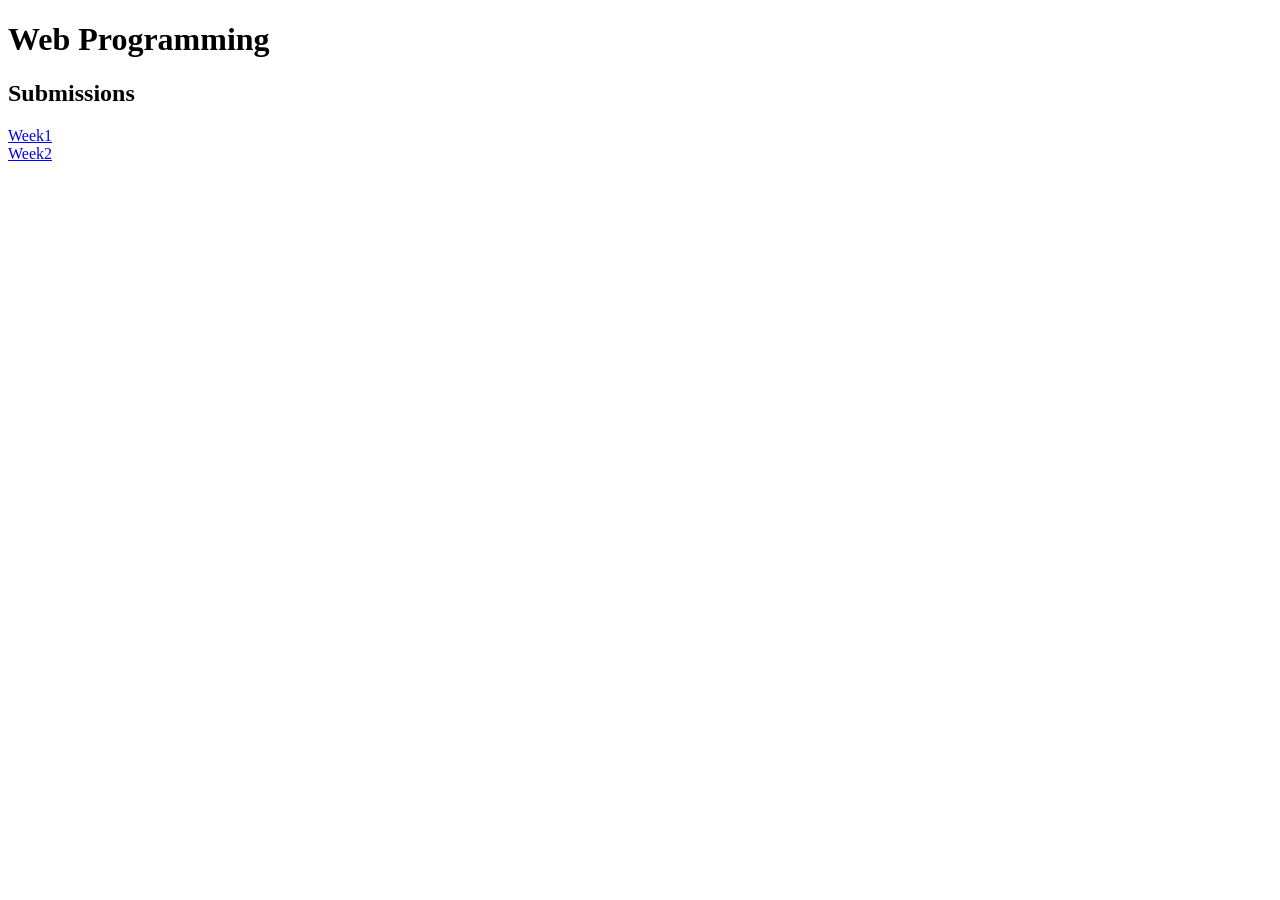
==== index.html @ 9fd9418b "Mycommit" ====
<!DOCTYPE html>
<html lang="en">
<head>

</head>
<body>
    <header>
    </header>
 <main>
    <h1>Web Programming</h1>
     <h2>Submissions</h2>
     <a href="Week1/Week1.html">Week1</a>
     </main>
     <a href="Week2/Week2.html">Week2</a>
</body>
</html>
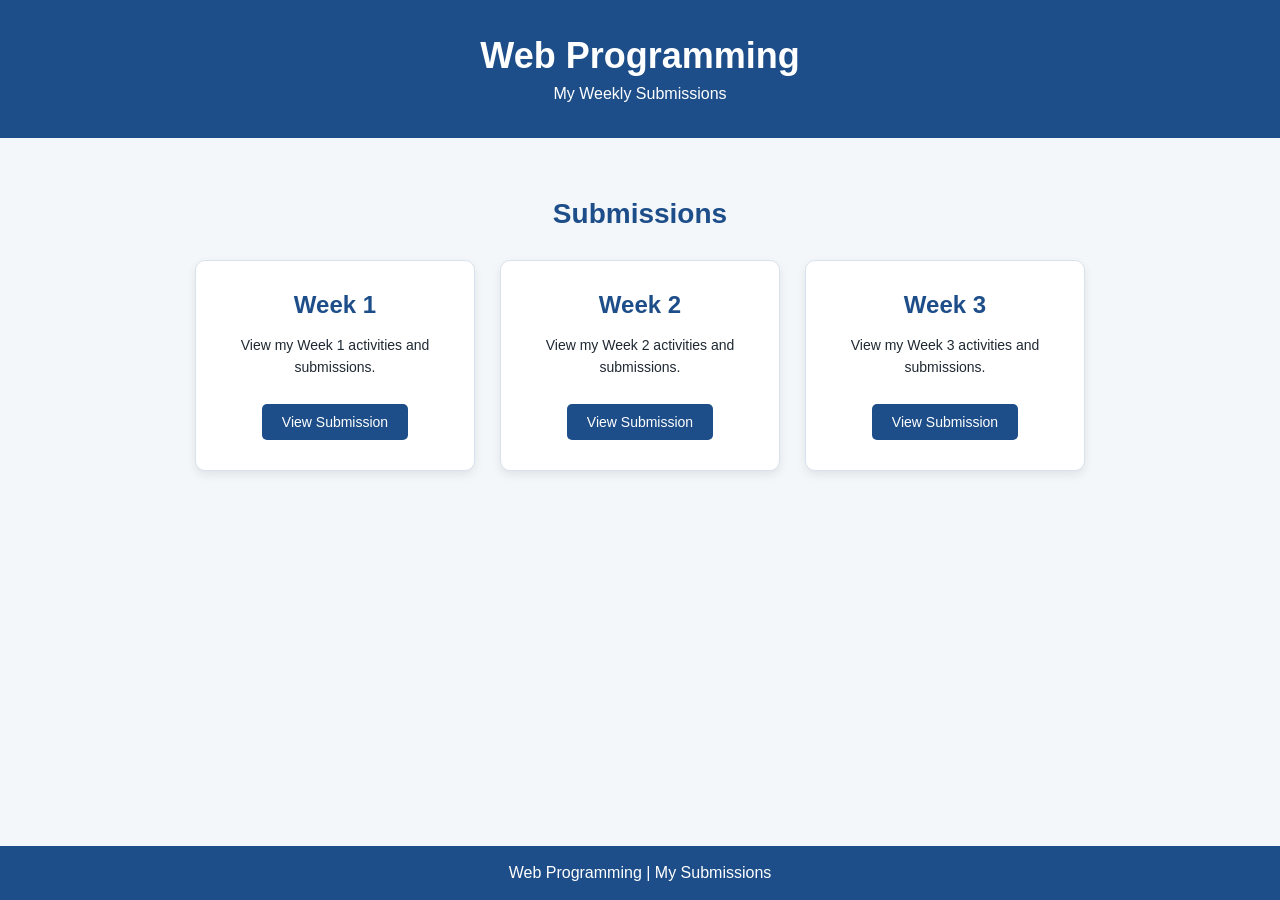
==== commit c811e3e2: "newcommit" ====
--- a/index.html
+++ b/index.html
@@ -2,16 +2,47 @@
 <!DOCTYPE html>
 <html lang="en">
 <head>
-
+    <meta charset="UTF-8">
+    <meta name="viewport" content="width=device-width, initial-scale=1.0">
+    <title>Web Programming Submissions</title>
+    <link rel="stylesheet" href="styles.css">
 </head>
 <body>
+
     <header>
+        <h1>Web Programming</h1>
+        <p>My Weekly Submissions</p>
     </header>
- <main>
-    <h1>Web Programming</h1>
-     <h2>Submissions</h2>
-     <a href="Week1/Week1.html">Week1</a>
-     </main>
-     <a href="Week2/Week2.html">Week2</a>
+
+    <main>
+        <h2>Submissions</h2>
+
+        <div class="week-container">
+
+            <div class="week-card">
+                <h3>Week 1</h3>
+                <p>View my Week 1 activities and submissions.</p>
+                <a href="Week1/Week1.html">View Submission</a>
+            </div>
+
+            <div class="week-card">
+                <h3>Week 2</h3>
+                <p>View my Week 2 activities and submissions.</p>
+                <a href="Week2/Week2.html">View Submission</a>
+            </div>
+
+            <div class="week-card">
+                <h3>Week 3</h3>
+                <p>View my Week 3 activities and submissions.</p>
+                <a href="Week3/Week3.html">View Submission</a>
+            </div>
+
+        </div>
+    </main>
+
+    <footer>
+        <p>Web Programming | My Submissions</p>
+    </footer>
+
 </body>
 </html>
--- a/styles.css
+++ b/styles.css
@@ -0,0 +1,125 @@
+
+* {
+    box-sizing: border-box;
+    margin: 0;
+    padding: 0;
+}
+
+body {
+    font-family: Arial, sans-serif;
+    background: #f4f7fa;
+    color: #1f2933;
+    min-height: 100vh;
+    display: flex;
+    flex-direction: column;
+}
+
+/* HEADER */
+header {
+    background: #1d4e89;
+    color: white;
+    text-align: center;
+    padding: 35px 20px;
+}
+
+header h1 {
+    font-size: 36px;
+    margin-bottom: 8px;
+}
+
+header p {
+    font-size: 16px;
+}
+
+/* MAIN */
+main {
+    flex: 1;
+    width: 100%;
+    max-width: 1000px;
+    margin: 60px auto;
+    padding: 0 20px;
+    text-align: center;
+}
+
+main h2 {
+    font-size: 28px;
+    margin-bottom: 30px;
+    color: #1d4e89;
+}
+
+/* WEEK CARDS */
+.week-container {
+    display: flex;
+    justify-content: center;
+    align-items: stretch;
+    gap: 25px;
+    flex-wrap: wrap;
+}
+
+.week-card {
+    background: white;
+    width: 280px;
+    padding: 30px 20px;
+    border: 1px solid #d9e2ec;
+    border-radius: 10px;
+    box-shadow: 0 4px 10px rgba(0, 0, 0, 0.08);
+    transition: 0.3s;
+}
+
+.week-card:hover {
+    transform: translateY(-5px);
+    box-shadow: 0 8px 18px rgba(0, 0, 0, 0.12);
+}
+
+.week-card h3 {
+    color: #1d4e89;
+    font-size: 24px;
+    margin-bottom: 15px;
+}
+
+.week-card p {
+    font-size: 14px;
+    line-height: 1.6;
+    margin-bottom: 25px;
+}
+
+/* BUTTON */
+.week-card a {
+    display: inline-block;
+    background: #1d4e89;
+    color: white;
+    text-decoration: none;
+    padding: 10px 20px;
+    border-radius: 5px;
+    font-size: 14px;
+}
+
+.week-card a:hover {
+    background: #163b69;
+}
+
+/* FOOTER */
+footer {
+    background: #1d4e89;
+    color: white;
+    text-align: center;
+    padding: 18px;
+    margin-top: auto;
+}
+
+/* RESPONSIVE */
+@media (max-width: 600px) {
+    header h1 {
+        font-size: 28px;
+    }
+
+    .week-container {
+        flex-direction: column;
+        align-items: center;
+    }
+
+    .week-card {
+        width: 100%;
+        max-width: 350px;
+    }
+}
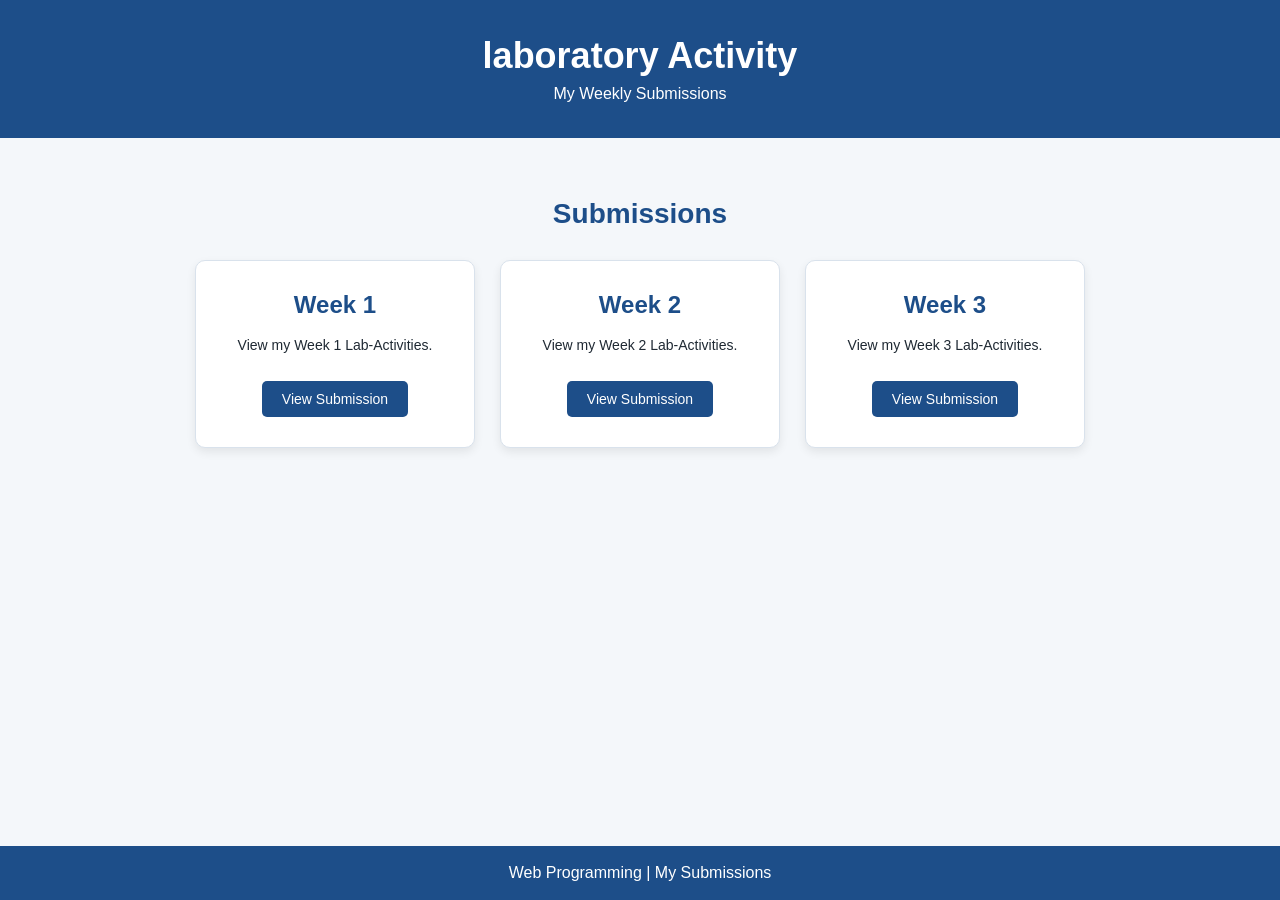
==== commit adcf2684: "commit" ====
--- a/index.html
+++ b/index.html
@@ -4,13 +4,13 @@
 <head>
     <meta charset="UTF-8">
     <meta name="viewport" content="width=device-width, initial-scale=1.0">
-    <title>Web Programming Submissions</title>
+    <title>laboratory Activity</title>
     <link rel="stylesheet" href="styles.css">
 </head>
 <body>
 
     <header>
-        <h1>Web Programming</h1>
+        <h1>laboratory Activity</h1>
         <p>My Weekly Submissions</p>
     </header>
 
@@ -21,19 +21,19 @@
 
             <div class="week-card">
                 <h3>Week 1</h3>
-                <p>View my Week 1 activities and submissions.</p>
+                <p>View my Week 1 Lab-Activities.</p>
                 <a href="Week1/Week1.html">View Submission</a>
             </div>
 
             <div class="week-card">
                 <h3>Week 2</h3>
-                <p>View my Week 2 activities and submissions.</p>
+                <p>View my Week 2 Lab-Activities.</p>
                 <a href="Week2/Week2.html">View Submission</a>
             </div>
 
             <div class="week-card">
                 <h3>Week 3</h3>
-                <p>View my Week 3 activities and submissions.</p>
+                <p>View my Week 3 Lab-Activities.</p>
                 <a href="Week3/Week3.html">View Submission</a>
             </div>
 
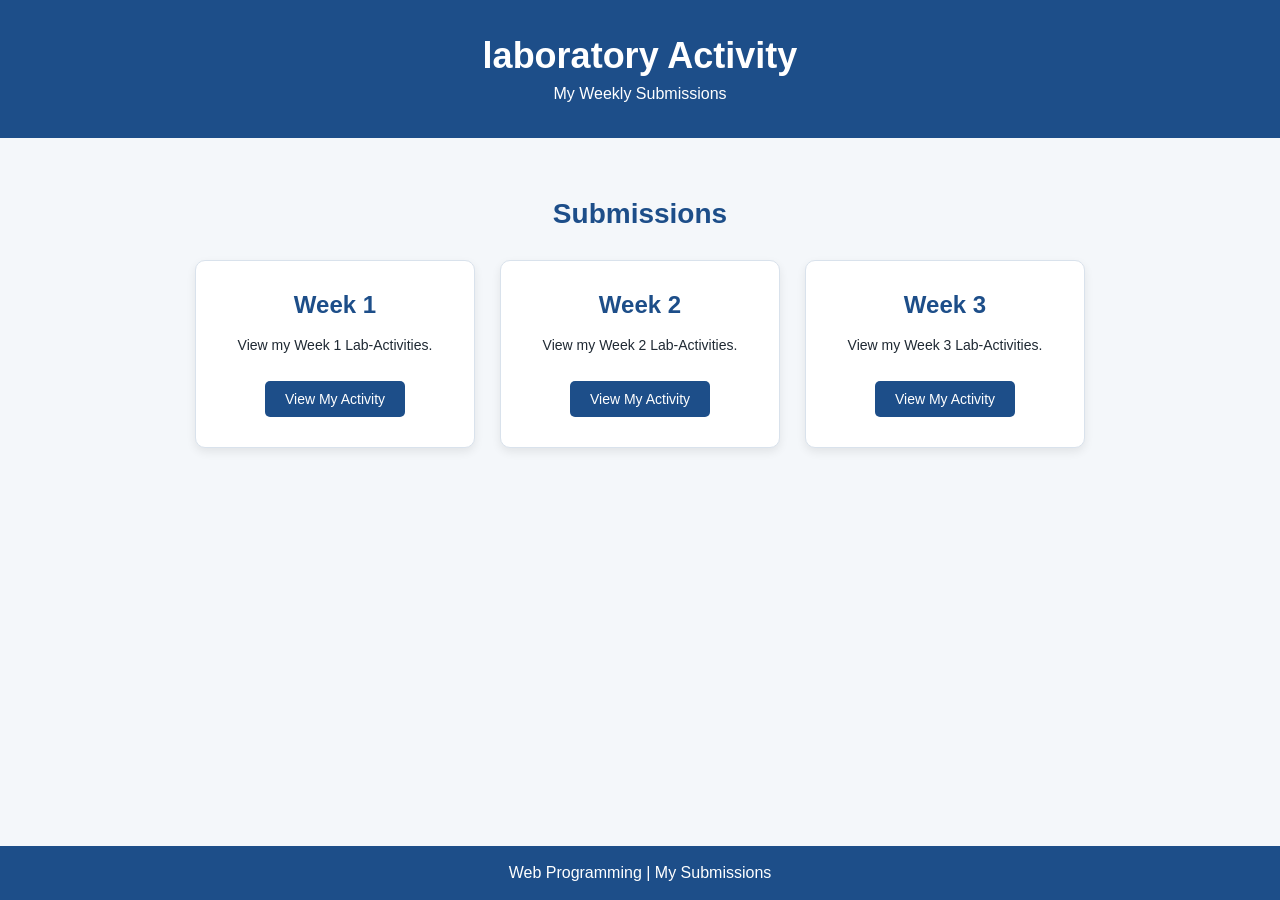
==== commit d0805d15: "commit" ====
--- a/index.html
+++ b/index.html
@@ -22,19 +22,19 @@
             <div class="week-card">
                 <h3>Week 1</h3>
                 <p>View my Week 1 Lab-Activities.</p>
-                <a href="Week1/Week1.html">View Submission</a>
+                <a href="Week1/Week1.html">View My Activity</a>
             </div>
 
             <div class="week-card">
                 <h3>Week 2</h3>
                 <p>View my Week 2 Lab-Activities.</p>
-                <a href="Week2/Week2.html">View Submission</a>
+                <a href="Week2/Week2.html">View My Activity</a>
             </div>
 
             <div class="week-card">
                 <h3>Week 3</h3>
                 <p>View my Week 3 Lab-Activities.</p>
-                <a href="Week3/Week3.html">View Submission</a>
+                <a href="Week3/Week3.html">View My Activity</a>
             </div>
 
         </div>
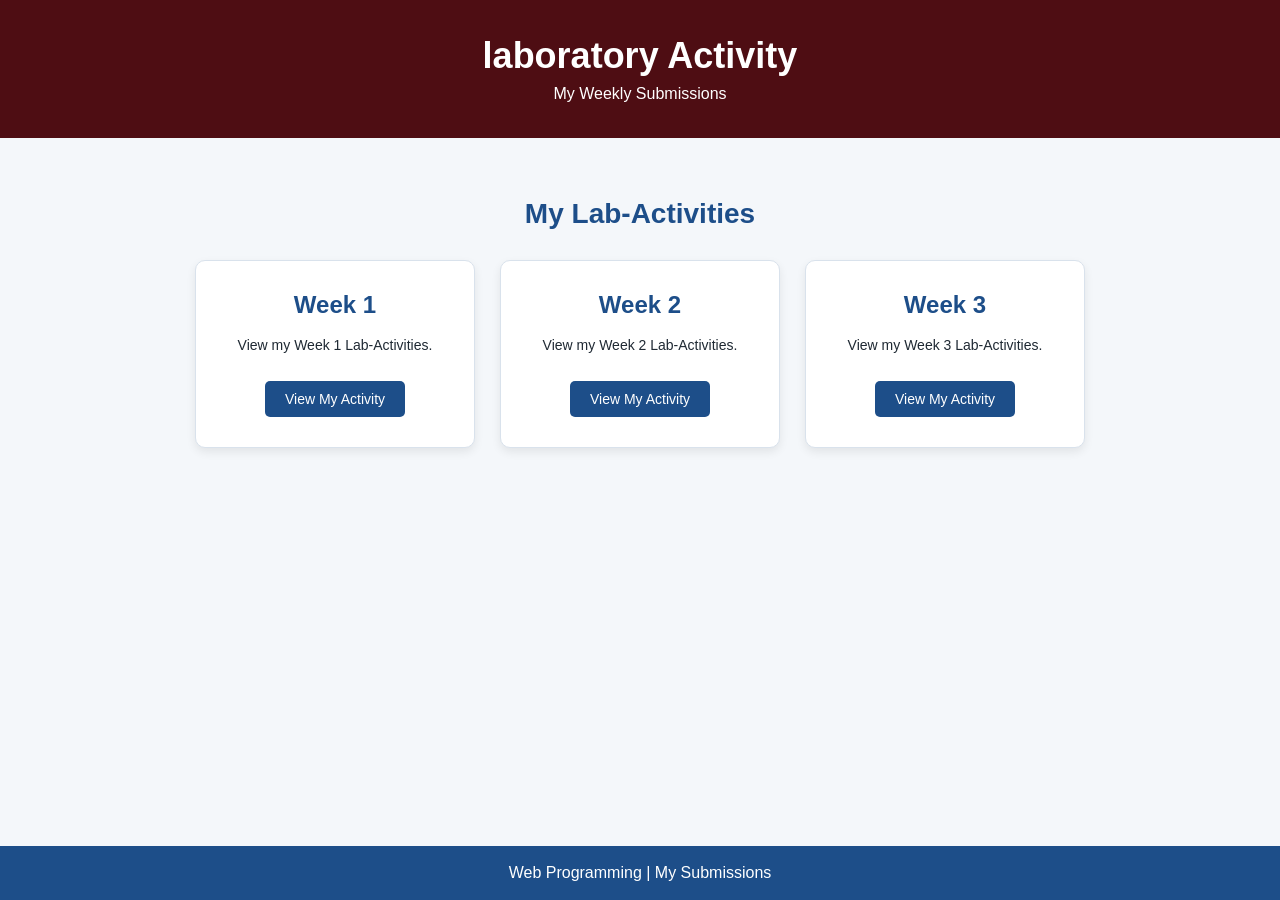
==== commit 4b15343d: "commit" ====
--- a/index.html
+++ b/index.html
@@ -15,7 +15,7 @@
     </header>
 
     <main>
-        <h2>Submissions</h2>
+        <h2>My Lab-Activities</h2>
 
         <div class="week-container">
 
--- a/styles.css
+++ b/styles.css
@@ -16,7 +16,7 @@
 
 /* HEADER */
 header {
-    background: #1d4e89;
+    background: #4e0d13;
     color: white;
     text-align: center;
     padding: 35px 20px;
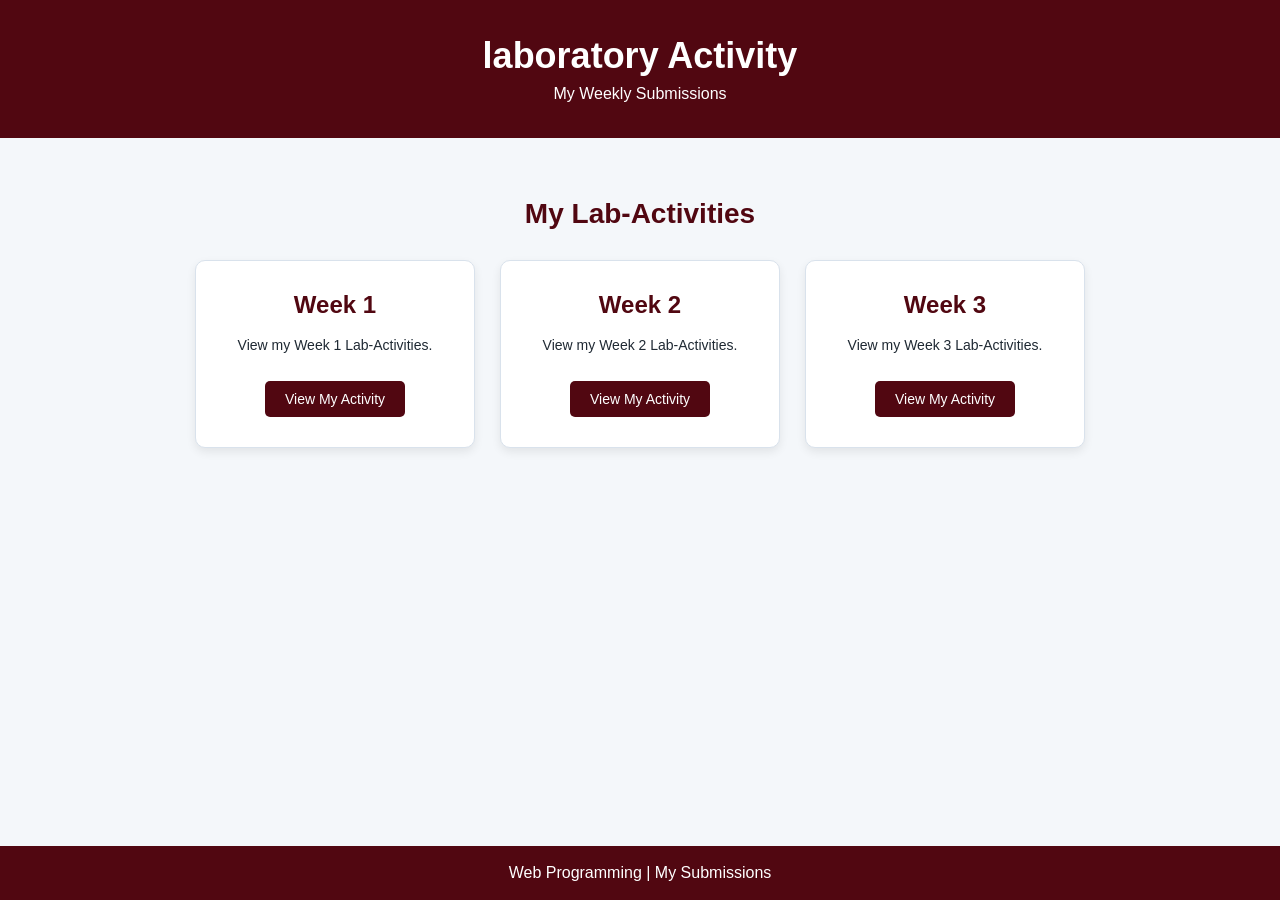
==== commit 2d6648fb: "NEW" ====
--- a/index.html
+++ b/index.html
@@ -4,7 +4,7 @@
 <head>
     <meta charset="UTF-8">
     <meta name="viewport" content="width=device-width, initial-scale=1.0">
-    <title>laboratory Activity</title>
+    <title>Laboratory Activity</title>
     <link rel="stylesheet" href="styles.css">
 </head>
 <body>
--- a/styles.css
+++ b/styles.css
@@ -16,7 +16,7 @@
 
 /* HEADER */
 header {
-    background: #4e0d13;
+    background: #510711;
     color: white;
     text-align: center;
     padding: 35px 20px;
@@ -44,7 +44,7 @@
 main h2 {
     font-size: 28px;
     margin-bottom: 30px;
-    color: #1d4e89;
+    color: #510711;
 }
 
 /* WEEK CARDS */
@@ -72,7 +72,7 @@
 }
 
 .week-card h3 {
-    color: #1d4e89;
+    color: #510711;
     font-size: 24px;
     margin-bottom: 15px;
 }
@@ -86,7 +86,7 @@
 /* BUTTON */
 .week-card a {
     display: inline-block;
-    background: #1d4e89;
+    background: #510711;
     color: white;
     text-decoration: none;
     padding: 10px 20px;
@@ -95,12 +95,12 @@
 }
 
 .week-card a:hover {
-    background: #163b69;
+    background: #510711;
 }
 
 /* FOOTER */
 footer {
-    background: #1d4e89;
+    background: #510711;
     color: white;
     text-align: center;
     padding: 18px;
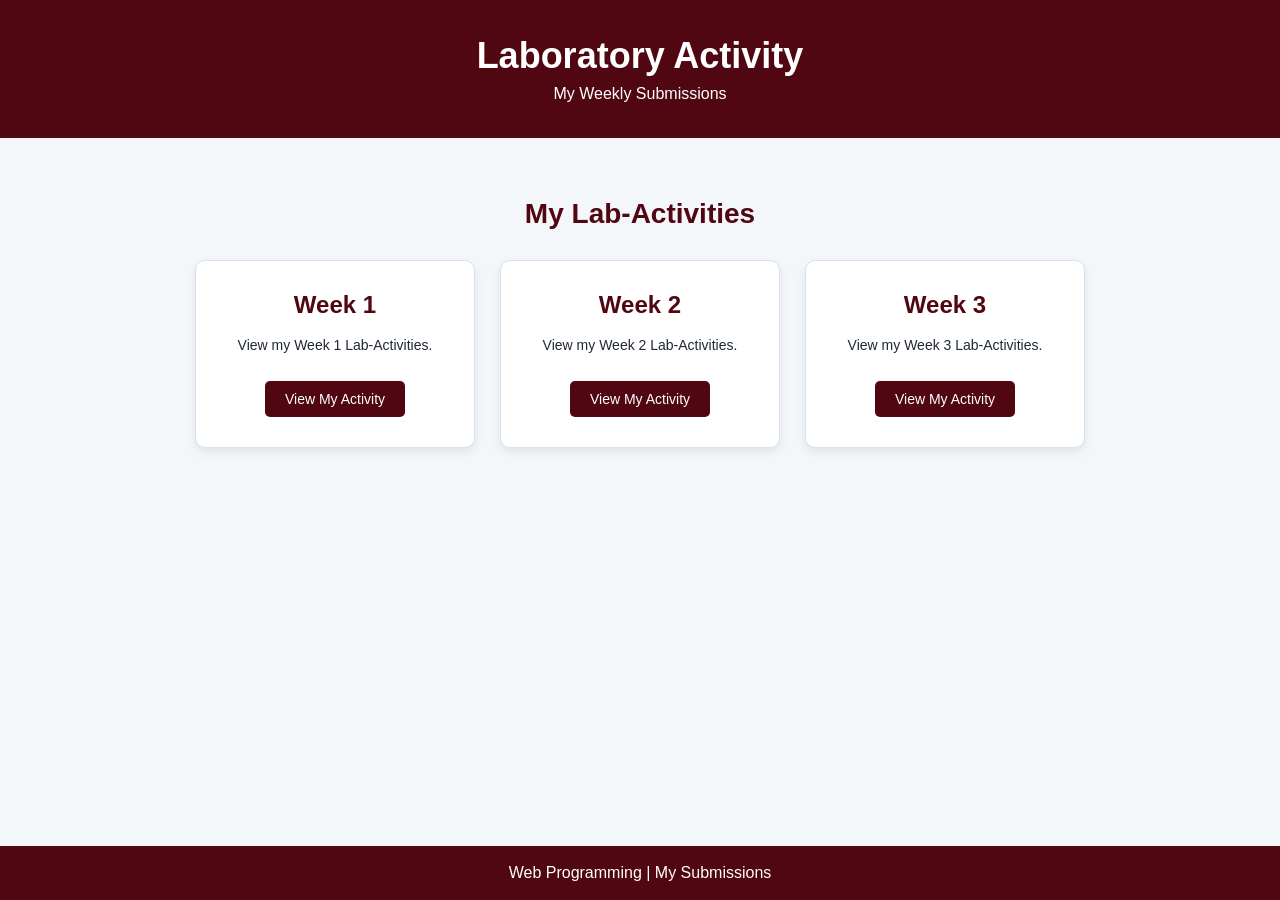
==== commit 00582df3: "COMMIT" ====
--- a/index.html
+++ b/index.html
@@ -10,7 +10,7 @@
 <body>
 
     <header>
-        <h1>laboratory Activity</h1>
+        <h1>Laboratory Activity</h1>
         <p>My Weekly Submissions</p>
     </header>
 
